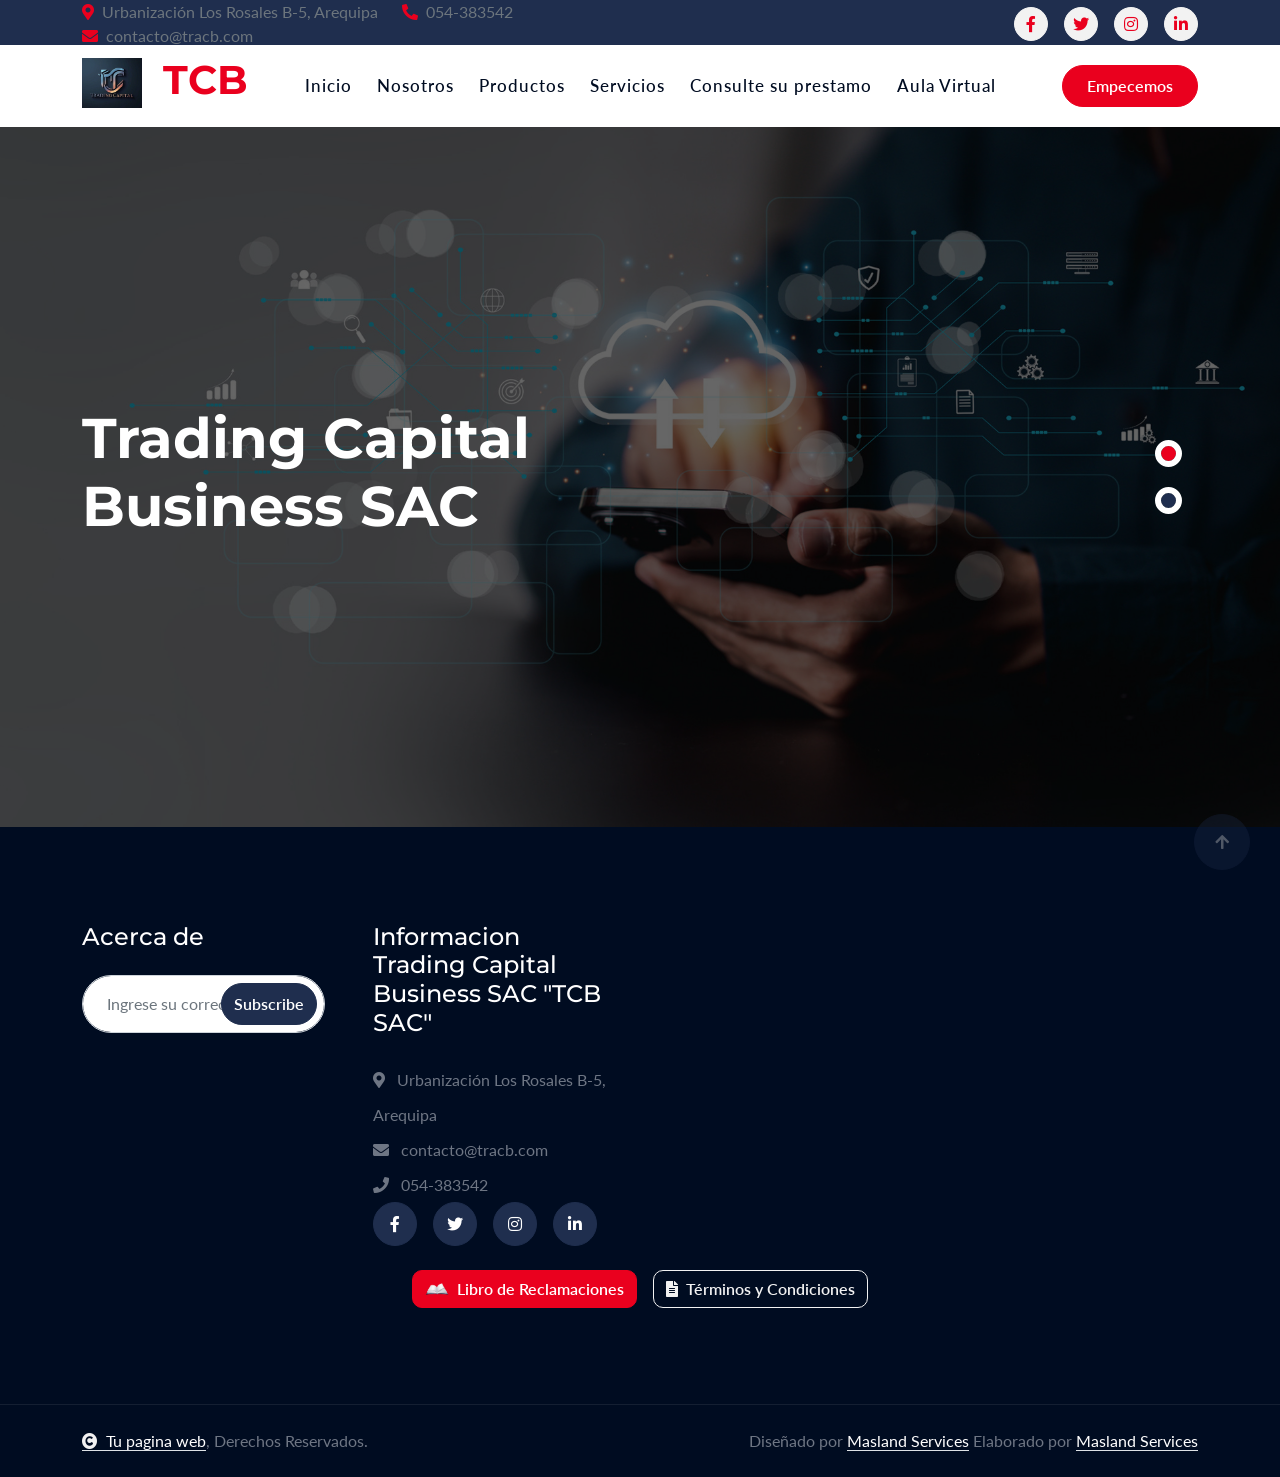
==== index.html @ fae4e9a2 "jsonProductos+IndexAutomatico" ====
<!DOCTYPE html>
<html lang="en">

   <head>
        <meta charset="utf-8">
        <title>Sistema de Prestamos TCB</title>
        <meta content="width=device-width, initial-scale=1.0" name="viewport">
        <meta content="" name="keywords">
        <meta content="" name="description">

        <!-- Google Web Fonts -->
        <link rel="preconnect" href="https://fonts.googleapis.com">
        <link rel="preconnect" href="https://fonts.gstatic.com" crossorigin>
        <link href="https://fonts.googleapis.com/css2?family=Lato:ital,wght@0,400;0,700;0,900;1,400;1,700;1,900&family=Montserrat:ital,wght@0,100..900;1,100..900&display=swap" rel="stylesheet">

        <!-- Icon Font Stylesheet -->
        <link rel="stylesheet" href="https://use.fontawesome.com/releases/v5.15.4/css/all.css"/>
        <link href="https://cdn.jsdelivr.net/npm/bootstrap-icons@1.4.1/font/bootstrap-icons.css" rel="stylesheet">

        <!-- Libraries Stylesheet -->
        <link href="lib/animate/animate.min.css" rel="stylesheet">
        <link href="lib/owlcarousel/assets/owl.carousel.min.css" rel="stylesheet">


        <!-- Customized Bootstrap Stylesheet -->
        <link href="css/bootstrap.min.css" rel="stylesheet">

        <!-- Template Stylesheet -->
        <link href="css/style.css" rel="stylesheet">
    </head>

    <body>

        <!-- Spinner Start -->
        <div id="spinner" class="show bg-white position-fixed translate-middle w-100 vh-100 top-50 start-50 d-flex align-items-center justify-content-center">
            <div class="spinner-border text-primary" style="width: 3rem; height: 3rem;" role="status">
                <span class="sr-only">Cargando...</span>
            </div>

        </div>
        <!-- Spinner End -->

        <!-- Topbar Start -->

        <div id="topbar"></div>

        <!-- Topbar End -->

        <!-- Navbar & Hero Start -->

        <div id="navbar"></div>

        <!-- Navbar & Hero End -->

        <!-- Carousel Start -->

        <!-- Carousel End -->

        <!-- Features Start -->

        <!-- Features End -->

        <!-- About Start -->

        <!-- About End -->

        <!-- Fact Counter -->

        <!-- Fact Counter -->

        <!-- Services Start -->
        <div id="app-content"></div>
        <!-- Services End -->

        <!-- Car categories Start -->

        <!-- Car categories End -->

        <!-- Car Steps Start -->

        <!-- Car Steps End -->

        <!-- Blog Start -->

        <!-- Blog End -->

        <!-- Banner Start -->

        <!-- Banner End -->

        <!-- Team Start -->

        <!-- Team End -->

        <!-- Testimonial Start -->





        <!-- Footer Start -->
        <div id="footer"></div>
        <!-- Footer End -->

        <!-- Copyright Start -->
        <div class="container-fluid copyright py-4">
            <div class="container">
                <div class="row g-4 align-items-center">
                    <div class="col-md-6 text-center text-md-start mb-md-0">
                        <span class="text-body"><a href="#" class="border-bottom text-white"><i class="fas fa-copyright text-light me-2"></i>Tu pagina web</a>, Derechos Reservados.</span>
                    </div>
                    <div class="col-md-6 text-center text-md-end text-body">
                        <!--/*** This template is free as long as you keep the below author’s credit link/attribution link/backlink. ***/-->
                        <!--/*** If you'd like to use the template without the below author’s credit link/attribution link/backlink, ***/-->
                        <!--/*** you can purchase the Credit Removal License from "https://htmlcodex.com/credit-removal". ***/-->
                        Diseñado por <a class="border-bottom text-white" >Masland Services</a> Elaborado por <a class="border-bottom text-white" >Masland Services</a>
                    </div>
                </div>
            </div>
        </div>
        <!-- Copyright End -->


        <!-- Back to Top -->
        <a href="#" class="btn btn-secondary btn-lg-square rounded-circle back-to-top"><i class="fa fa-arrow-up"></i></a>


    <!-- JavaScript Libraries -->
    <script src="https://ajax.googleapis.com/ajax/libs/jquery/3.6.4/jquery.min.js"></script>
    <script src="https://cdn.jsdelivr.net/npm/bootstrap@5.0.0/dist/js/bootstrap.bundle.min.js"></script>
    <script src="lib/wow/wow.min.js"></script>
    <script src="lib/easing/easing.min.js"></script>
    <script src="lib/waypoints/waypoints.min.js"></script>
    <script src="lib/counterup/counterup.min.js"></script>
    <script src="lib/owlcarousel/owl.carousel.min.js"></script>


    <!-- Template Javascript -->
    <script src="js/main.js"></script>
    <script src="js/load-components.js"></script> 
    <script src="js/router.js"></script>
    <script src="js/productos.js"></script>
    <script src="js/producto-detalle.js"></script>
    </body>

</html>
---- css/style.css ----
/*** Spinner Start ***/
/*** Spinner ***/
#spinner {
    opacity: 0;
    visibility: hidden;
    transition: opacity .5s ease-out, visibility 0s linear .5s;
    z-index: 99999;
}

#spinner.show {
    transition: opacity .5s ease-out, visibility 0s linear 0s;
    visibility: visible;
    opacity: 1;
}
/*** Spinner End ***/

.back-to-top {
    position: fixed;
    right: 30px;
    bottom: 30px;
    transition: 0.5s;
    z-index: 99;
}

/*** Button Start ***/
.btn {
    font-weight: 600;
    transition: .5s;
}

.btn-square {
    width: 32px;
    height: 32px;
}

.btn-sm-square {
    width: 34px;
    height: 34px;
}

.btn-md-square {
    width: 44px;
    height: 44px;
}

.btn-lg-square {
    width: 56px;
    height: 56px;
}

.btn-xl-square {
    width: 66px;
    height: 66px;
}

.btn-square,
.btn-sm-square,
.btn-md-square,
.btn-lg-square,
.btn-xl-square {
    padding: 0;
    display: flex;
    align-items: center;
    justify-content: center;
    font-weight: normal;
}

.btn.btn-primary {
    color: var(--bs-white);
}

.btn.btn-primary:hover {
    background: var(--bs-secondary);
    border: 1px solid var(--bs-secondary);
}

.btn.btn-secondary {
    color: var(--bs-white);
}

.btn.btn-secondary:hover {
    background: var(--bs-primary);
    border: 1px solid var(--bs-primary);
}

.btn.btn-light {
    color: var(--bs-primary);
}

.btn.btn-light:hover {
    color: var(--bs-white);
    background: var(--bs-primary);
    border: 1px solid var(--bs-primary);
}

/*** Icon Animation Start ***/
@keyframes icon-animat {
    0%  {border-radius: 67% 33% 29% 71% / 39% 46% 54% 61%;}

    25% {border-radius: 69% 31% 19% 81% / 43% 37% 63% 57%;}

    50% {border-radius: 67% 33% 16% 84% / 57% 37% 63% 43%;}

    75% {border-radius: 77% 23% 61% 39% / 36% 61% 39% 64%;}

    100% {border-radius: 67% 33% 29% 71% / 39% 46% 54% 61%;}
}
/*** Icon Animation End ***/


/*** Navbar Start ***/
.nav-bar {
    background: var(--bs-white);
}

.sticky-top {
    transition: 1s;
}

.navbar-light .navbar-nav .nav-link {
    position: relative;
    margin-right: 25px;
    padding: 35px 0;
    letter-spacing: 1px;
    color: var(--bs-dark);
    font-size: 17px;
    font-weight: 500;
    outline: none;
    transition: .5s;
}

.sticky-top .navbar-light .navbar-nav .nav-link {
    padding: 20px 0;
    color: var(--bs-dark);
}

.navbar-light .navbar-nav .nav-link:hover,
.navbar-light .navbar-nav .nav-link.active {
    color: var(--bs-primary);
}

.navbar-light .navbar-brand img {
    max-height: 60px;
    transition: .5s;
}

.sticky-top .navbar-light .navbar-brand img {
    max-height: 50px;
}

.navbar .dropdown-toggle::after {
    border: none;
    content: "\f107";
    font-family: "Font Awesome 5 Free";
    font-weight: 600;
    vertical-align: middle;
    margin-left: 8px;
}

.dropdown .dropdown-menu a:hover {
    background: var(--bs-primary);
    color: var(--bs-white);
}

.navbar .nav-item:hover .dropdown-menu {
    transform: rotateX(0deg);
    visibility: visible;
    margin-top: 8px !important;
    background: var(--bs-light);
    transition: .5s;
    opacity: 1;
}



@media (min-width: 992px) {
    .navbar .nav-item .dropdown-menu {
    display: block;
    visibility: hidden;
    top: 100%;
    transform: rotateX(-75deg);
    transform-origin: 0% 0%;
    border: 0;
    border-radius: 10px;
    margin-top: 8px !important;
    transition: .5s;
    opacity: 0;
    }
}

@media (max-width: 991px) {
    .navbar.navbar-expand-lg .navbar-toggler {
        padding: 8px 15px;
        border: 1px solid var(--bs-primary);
        color: var(--bs-primary);
    }

    .sticky-top .navbar-light .navbar-nav .nav-link {
        padding: 12px 0;
    }
}
/*** Navbar End ***/

/*** Carousel Header Start ***/
.carousel .carousel-item img {
    object-fit: cover;
}

.carousel .carousel-item,
.carousel .carousel-item img {
    height: 700px;
}

.carousel-item .carousel-caption {
    position: absolute;
    width: 100%;
    height: 100%;
    left: 0;
    bottom: 0;
    background: rgba(0, 0, 0, .6);
    display: flex;
    align-items: center;
}

.carousel .carousel-indicators {
    left: 75%;
    top: 50%;
    margin-right: 25%;
    transform: translateY(-50%);
    flex-direction: column;
}

.carousel-indicators [data-bs-target] {
    display: flex;
    width: 15px;
    height: 15px;
    border: 6px solid var(--bs-white);
    border-radius: 15px;
    padding: 0;
    margin-top:10px;
    margin-bottom:10px;
    background-color: var(--bs-secondary);
    opacity: 1;
    transition: 0.5s;
}

.carousel-indicators [data-bs-target].active {
    background-color: var(--bs-primary);
}

@media (max-width: 992px) {
    .carousel-indicators [data-bs-target] {
        display: none;
    }
}
/*** Carousel Header End ***/

/*** Single Page Hero Header Start ***/
.bg-breadcrumb {
    position: relative;
    overflow: hidden;
    background: linear-gradient(rgba(31, 46, 78, 1), rgba(0, 12, 33, 0.8)), url(../img/fact-bg.jpg);
    background-position: center top;
    background-repeat: no-repeat;
    background-size: cover;
    padding: 60px 0 60px 0;
    transition: 0.5s;
}

.bg-breadcrumb .breadcrumb {
    position: relative;
}

.bg-breadcrumb .breadcrumb .breadcrumb-item a {
    color: var(--bs-white);
}
/*** Single Page Hero Header End ***/

/*** Features Start ***/
.feature {
    background: var(--bs-light);
}

.feature .feature-item {
    display: flex;
    border-radius: 10px;
}

.feature .feature-item .feature-icon span {
    width: 90px; 
    height: 90px;
    display: flex;
    align-items: center;
    justify-content: center;
    color: var(--bs-secondary);
    background: var(--bs-primary);
    border-radius: 67% 33% 29% 71% / 39% 46% 54% 61%;;
    animation-name: icon-animat;
    animation-duration: 5s;
    animation-delay: 1s;
    animation-direction: alternate;
    animation-iteration-count: infinite;
    transition: 0.5s;
}

/*** Features End ***/

/*** About Start ***/
.about .about-item .about-item-inner {
    display: flex;
    flex-direction: column;
    align-items: center;
    justify-content: center;
    text-align: center;
    border-radius: 10px;
    background: var(--bs-light);
    transition: 0.5s;
}

.about .about-item .about-item-inner .about-icon {
    width: 90px; 
    height: 90px; 
    border-radius: 67% 33% 29% 71% / 39% 46% 54% 61%;
    display: flex;
    align-items: center;
    justify-content: center;
    color: var(--bs-secondary);
    background: var(--bs-primary);
    animation-name: icon-animat;
    animation-duration: 5s;
    animation-delay: 1s;
    animation-direction: alternate;
    animation-iteration-count: infinite;
    transition: 0.5s;
}

.about .about-img {
    position: relative;
    overflow: hidden;
    width: 100%;
    height: 100%;
    
}

.about .about-img .img-1 {
    height: 85%;
    margin-right: 50px;
}

.about .about-img .img-2 {
    position: absolute;
    width: 100%; 
    bottom: 0; 
    right: 0;
    padding-left: 50px;
    border-radius: 10px;
}

.about .about-img::after {
    content: "";
    position: absolute;
    width: 10px;
    height: 98%;
    top: 0;
    right: 0;
    border-radius: 10px;
    background: var(--bs-primary);
    z-index: -1;
}

.about .about-item .text-item {
    position: relative;
    padding-left: 25px;
}

.about .about-item .text-item::after {
    content: "";
    position: absolute;
    width: 5px;
    height: 100%;
    top: 0;
    left: 0;
    border-radius: 10px;
    background: var(--bs-secondary);
}
/*** About End ***/


/*** Fact Counter Start ***/
.counter {
    background: linear-gradient(rgba(0, 12, 33, 0.9), rgba(31, 46, 78, 0.9)), url(../img/fact-bg.jpg);
    background-position: center center;
    background-repeat: no-repeat;
    background-size: cover;
}

.counter .counter-item .counter-item-icon {
    width: 90px; 
    height: 90px; 
    border-radius: 67% 33% 29% 71% / 39% 46% 54% 61%;
    display: flex;
    align-items: center;
    justify-content: center;
    color: var(--bs-secondary);
    background: var(--bs-primary);
    animation-name: icon-animat;
    animation-duration: 5s;
    animation-delay: 1s;
    animation-direction: alternate;
    animation-iteration-count: infinite;
    transition: 0.5s;
}

/*** Fact Counter End ***/

/*** Services Start ***/
.service .service-item {
    position: relative;
    display: flex;
    flex-direction: column;
    align-items: center;
    justify-content: center;
    text-align: center;
    box-shadow: 0 0 45px rgba(0, 0, 0, .1);
    border-radius: 10px;
    background: var(--bs-white);
    transition: 0.5s;
}

.service .service-item:hover {
    display: flex;
    flex-direction: column;
    align-items: center;
    justify-content: center;
    text-align: center;
    border-radius: 60px;
    background: var(--bs-light);
}

.service .service-item::after {
    content: "";
    position: absolute;
    width: 100%;
    height: 100%;
    bottom: 0;
    left: 0;
    background: var(--bs-primary);
    border-radius: 10px;
    z-index: -1;
    transition: 0.5s;
    opacity: 0;
}

.service .service-item:hover::after {
    opacity: 1;
}

.service .service-item .service-icon {
    width: 90px; 
    height: 90px; 
    border-radius: 67% 33% 29% 71% / 39% 46% 54% 61%;
    display: flex;
    align-items: center;
    justify-content: center;
    color: var(--bs-secondary);
    background: var(--bs-primary);
    animation-name: icon-animat;
    animation-duration: 5s;
    animation-delay: 1s;
    animation-direction: alternate;
    animation-iteration-count: infinite;
    transition: 0.5s;
}
/*** Service End ***/

/*** Cars Categories Start ***/
.categories .categories-item {
    position: relative;
    border: 1px solid var(--bs-secondary);
    border-radius: 10px;
    transition: 0.5s;
}

.categories .categories-item:hover {
    border: 1px solid var(--bs-primary);
}

.categories .categories-item .categories-item-inner {
    position: relative;
    overflow: hidden;
    border-radius: 10px;
    transition: 0.5s;
}

.categories .categories-item .categories-item-inner:hover {
    box-shadow: 0 0 50px rgba(234, 0, 30, .3);
}

.categories .categories-item-inner .categories-img {
    background: var(--bs-light);
}

.categories .categories-item-inner .categories-content {
    border-top: 4px solid var(--bs-white);
    text-align: center;
    background: var(--bs-light);
}

.categories .categories-item-inner .categories-review {
    display: flex;
    align-items: center;
    justify-content: center;
}

.categories-carousel .owl-stage-outer {
    margin-top: 65px;
    margin-right: -1px;
}

.categories-carousel .owl-nav .owl-prev,
.categories-carousel .owl-nav .owl-next {
    position: absolute;
    top: -65px;
    padding: 10px 35px;
    color: var(--bs-white);
    background: var(--bs-primary);
    border-radius: 50px;
    transition: 0.5s;
}

.categories-carousel .owl-nav .owl-prev {
    left: 0 !important;
}

.categories-carousel .owl-nav .owl-next {
    right: 0;
}

.categories-carousel .owl-nav .owl-prev:hover,
.categories-carousel .owl-nav .owl-next:hover {
    background: var(--bs-secondary);
    color: var(--bs-white);
}
/*** Cars Categories End ***/


/*** Process Start ***/
.steps {
    background: linear-gradient(rgba(0, 0, 0, 0.9), rgba(0, 0, 0, 0.9)), url(../img/bg-1.jpg);
    background-position: center center;
    background-repeat: no-repeat;
    background-size: cover;
}


.steps .steps-item {
    position: relative;
    background: var(--bs-secondary);
    border-radius: 10px;
}

.steps .steps-item h4,
.steps .steps-item p {
    color: var(--bs-white);
}

.steps .steps-item .setps-number {
    position: absolute;
    width: 64px;
    height: 64px;
    bottom: 0; 
    right: 40px;
    font-weight: 900;
    border: 1px solid var(--bs-white); 
    border-radius: 64px;
    transform: translateY(50%);
    color: var(--bs-white);
    background: var(--bs-secondary);
    display: flex;
    align-items: center;
    justify-content: center;
}
/*** Process End ***/


/*** Blog Start ***/
.blog .blog-item {
    border-radius: 10px;
    transition: 0.5s;
}

.blog .blog-item:hover {
    box-shadow: 0 0 45px rgba(0, 0, 0, .2);
}

.blog .blog-item .blog-img {
    position: relative;
    overflow: hidden;
    border-top-left-radius: 10px;
    border-top-right-radius: 10px;
}

.blog .blog-item .blog-img::after {
    content: "";
    position: absolute;
    width: 100%;
    height: 0;
    bottom: 0;
    left: 0;
    background: rgba(255, 255, 255, 0.3);
    transition: 0.5s;
}

.blog .blog-item:hover .blog-img::after {
    height: 100%;
}

.blog .blog-item .blog-img img {
    transition: 0.5s;
}

.blog .blog-item:hover .blog-img img {
    transform: scale(1.2);
}  

.blog .blog-item .blog-content {
    position: relative;
    background: var(--bs-light);
}

.blog .blog-item .blog-content .blog-date {
    position: absolute;
    top: 0; 
    left: 25px; 
    transform: translateY(-50%);
    padding: 12px 25px;
    border-radius: 10px;
    color: var(--bs-white);
    background: var(--bs-primary);
}

.blog .blog-item .blog-content .blog-comment {
    display: flex;
    justify-content: space-between;
}
/*** Blog End ***/


/*** Banner Start ***/
.banner .banner-item {
    position: relative;
    width: 100%;
    height: 100%;
    border-radius: 10px;
    transition: 0.5s;
    z-index: 1;
}

.banner .banner-item::after {
    content: "";
    position: absolute;
    width: 100%;
    height: 100%;
    top: 0;
    left: 0;
    border-radius: 10px;
    background: rgba(0, 0, 0, .6);
    z-index: 2;
}

.banner .banner-item .banner-content {
    position: absolute;
    width: 100%;
    height: 100%;
    top: 0;
    right: 0;
    margin-left: 0;
    margin-bottom: 0;
    padding: 25px;
    border-radius: 10px;
    display: flex;
    flex-direction: column;
    justify-content: center;
    align-items: end;
    z-index: 5;
}

@media (min-width: 992px) {
    .banner .banner-item .banner-content h2 {
        font-size: 45px;
        margin-bottom: 20px;
    }

    .banner .banner-item .banner-content h1 {
        font-size: 72px;
        margin-bottom: 20px;
    }

    .banner .banner-item .banner-content p {
        font-size: 40px;
        margin-bottom: 20px;
    }
}
/*** Banner End ***/

/*** Team Start ***/
.team .team-item {
    position: relative;
    text-align: center;
    border-radius: 10px;
    margin-top: 100px;
    background: var(--bs-light);
    transition: 0.5s;
    z-index: 1;
}

.team .team-item::after {
    content: "";
    position: absolute;
    width: 100%;
    height: 0;
    bottom: 0;
    left: 0;
    border-radius: 10px;
    background: var(--bs-secondary);
    z-index: 2;
    transition: 0.5s;
}

.team .team-item:hover::after {
    height: 100%;
}

.team .team-item .team-content {
    position: relative;
    z-index: 5;
}

.team .team-item .team-content h4,
.team .team-item .team-content p {
    transition: 0.5s;
}

.team .team-item:hover .team-content h4 {
    color: var(--bs-white);
}
.team .team-item:hover .team-content p {
    color: var(--bs-white);
}

.team .team-item .team-img {
    position: relative;
    overflow: hidden;
    top: -100px;
    margin-bottom: -100px;
    border-radius: 10px;
    z-index: 3;
}

.team .team-item .team-img img {
    transition: 0.5s;
}

.team .team-item:hover .team-img img {
    transform: scale(1.1);
}

.team .team-item .team-img::after {
    content: "";
    position: absolute;
    width: 100%;
    height: 0;
    top: 0;
    left: 0;
    border-radius: 10px;
    background: rgba(255, 255, 255, .3);
    z-index: 4;
    transition: 0.5s;
}

.team .team-item:hover .team-img::after {
    height: 100%;
}
/*** Team End ***/

/*** Testimonial Start ***/
.testimonial-carousel .owl-stage-outer {
    margin-right: -1px;
}

.testimonial .testimonial-item {
    position: relative;
    margin-top: 35px;
    border: 1px solid var(--bs-secondary);
    border-radius: 10px;
}

.testimonial .testimonial-item .testimonial-quote {
    position: absolute;
    width: 70px;
    height: 70px;
    top: 0;
    right: 25px;
    transform: translateY(-50%);
    border-radius: 70px;
    color: var(--bs-white);
    background: var(--bs-secondary);
    display: flex;
    align-items: center;
    justify-content: center;
}

.testimonial .testimonial-item .testimonial-inner {
    display: flex;
    align-items: center;
    background: var(--bs-light);
    border-top-left-radius: 10px;
    border-top-right-radius: 10px;
}

.testimonial .testimonial-item .testimonial-inner img {
    width: 100px; 
    height: 100px; 
    border-radius: 100px;
    border: 4px solid var(--bs-white);
}

.testimonial-carousel .owl-dots {
    display: flex;
    justify-content: center;
}

.testimonial-carousel .owl-dots .owl-dot {
    width: 30px;
    height: 30px;
    border-radius: 30px;
    margin: 20px 10px 0 10px;
    background: var(--bs-primary);
    transition: 0.5s;
}

.testimonial-carousel .owl-dots .owl-dot.active {
    width: 30px;
    height: 30px;
    border-radius: 30px;
    background: var(--bs-secondary);
    transition: 0.5s;
}

.testimonial-carousel .owl-dots .owl-dot span {
    position: relative;
    margin-top: 50%;
    margin-left: 50%;
    transform: translate(-50%, -50%);
    display: flex;
    align-items: center;
    justify-content: center;
    text-align: center;
}

.testimonial-carousel .owl-dots .owl-dot.active span::after {
    background: var(--bs-primary);
}

.testimonial-carousel .owl-dots .owl-dot span::after {
    content: "";
    width: 15px;
    height: 15px;
    border-radius: 15px;
    position: absolute;
    top: 50%;
    left: 0;
    transform: translateY(-50%);
    display: flex;
    align-items: center;
    justify-content: center;
    text-align: center;
    background: var(--bs-white);
    transition: 0.5s;
}
/*** Testimonial End ***/

/*** Contact Start ***/
.contact .contact-add-item {
    border-radius: 10px;
    display: flex;
    flex-direction: column;
    align-items: center;
    justify-content: center;
    text-align: center;
    background: var(--bs-light);
}

.contact .contact-add-item .contact-icon {
    width: 90px; 
    height: 90px; 
    border-radius: 67% 33% 29% 71% / 39% 46% 54% 61%;
    display: flex;
    align-items: center;
    justify-content: center;
    color: var(--bs-secondary);
    background: var(--bs-primary);
    animation-name: icon-animat;
    animation-duration: 5s;
    animation-delay: 1s;
    animation-direction: alternate;
    animation-iteration-count: infinite;
    transition: 0.5s;
}

/*** Contact End ***/


/*** Footer Start ***/
.footer {
    background: var(--bs-dark);
}

.footer .footer-item a {
    line-height: 35px;
    color: var(--bs-body);
    transition: 0.5s;
}

.footer .footer-item p {
    line-height: 35px;
}

.footer .footer-item a:hover {
    letter-spacing: 1px;
    color: var(--bs-primary);
}

.footer .footer-item .footer-btn a,
.footer .footer-item .footer-btn a i {
    transition: 0.5s;
}

.footer .footer-item .footer-btn a:hover {
    background: var(--bs-white);
}

.footer .footer-item .footer-btn a:hover i {
    color: var(--bs-primary) !important;
}
/*** Footer End ***/

/*** copyright Start ***/
.copyright {
    border-top: 1px solid rgba(255, 255, 255, 0.08);
    background: var(--bs-dark);
}
/*** copyright end ***/
/* ====== AJUSTES PARA CONTENIDO DINÁMICO (JSON + IMG + LINKS) ====== */

/* Mantiene el contenedor del icono limpio */
.service .service-item .service-icon {
    overflow: hidden;
}

/* Ajuste para imágenes dentro del icono */
.service .service-item .service-icon img {
    width: 60%;
    height: 60%;
    object-fit: contain;
}

/* Hace que todo el card sea clickeable sin romper diseño */
.service a {
    text-decoration: none;
    color: inherit;
    display: block;
    cursor: pointer;
}

/* Hover más suave cuando es clickeable */
.service a:hover .service-item {
    transform: translateY(-5px);
}

/* Mejora transición general */
.service .service-item {
    transition: all 0.3s ease;
}

/* Hover más fluido */
.service .service-item:hover {
    transform: translateY(-8px) scale(1.02);
}

/* ===== LOGO NAVBAR ===== */

.titulo-con-imagen {
    display: flex;
    align-items: center;
}

.titulo-con-imagen img {
    width: 60px;
    height: auto;
    margin-right: 10px;
}
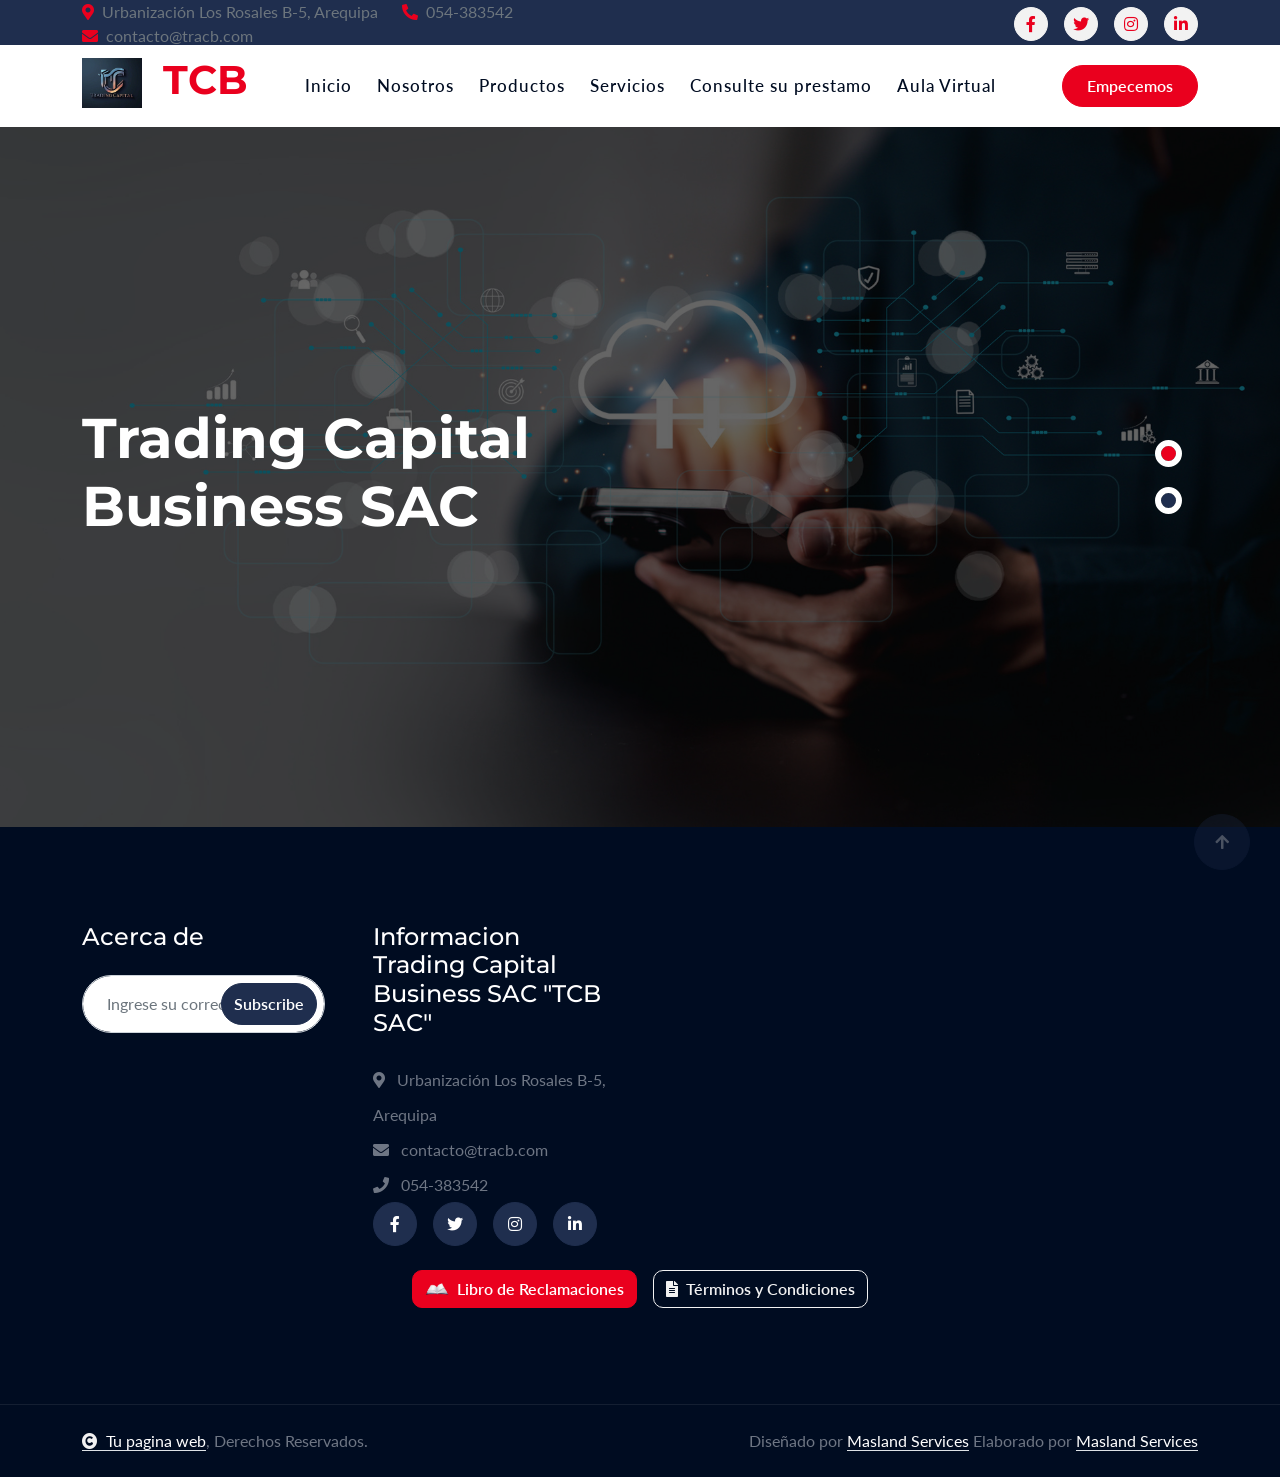
==== commit 5b5ff37f: "productosLentos" ====
--- a/index.html
+++ b/index.html
@@ -3,7 +3,7 @@
 
    <head>
         <meta charset="utf-8">
-        <title>Sistema de Prestamos TCB</title>
+        <title>Sistema de Prestamos TCB111</title>
         <meta content="width=device-width, initial-scale=1.0" name="viewport">
         <meta content="" name="keywords">
         <meta content="" name="description">
